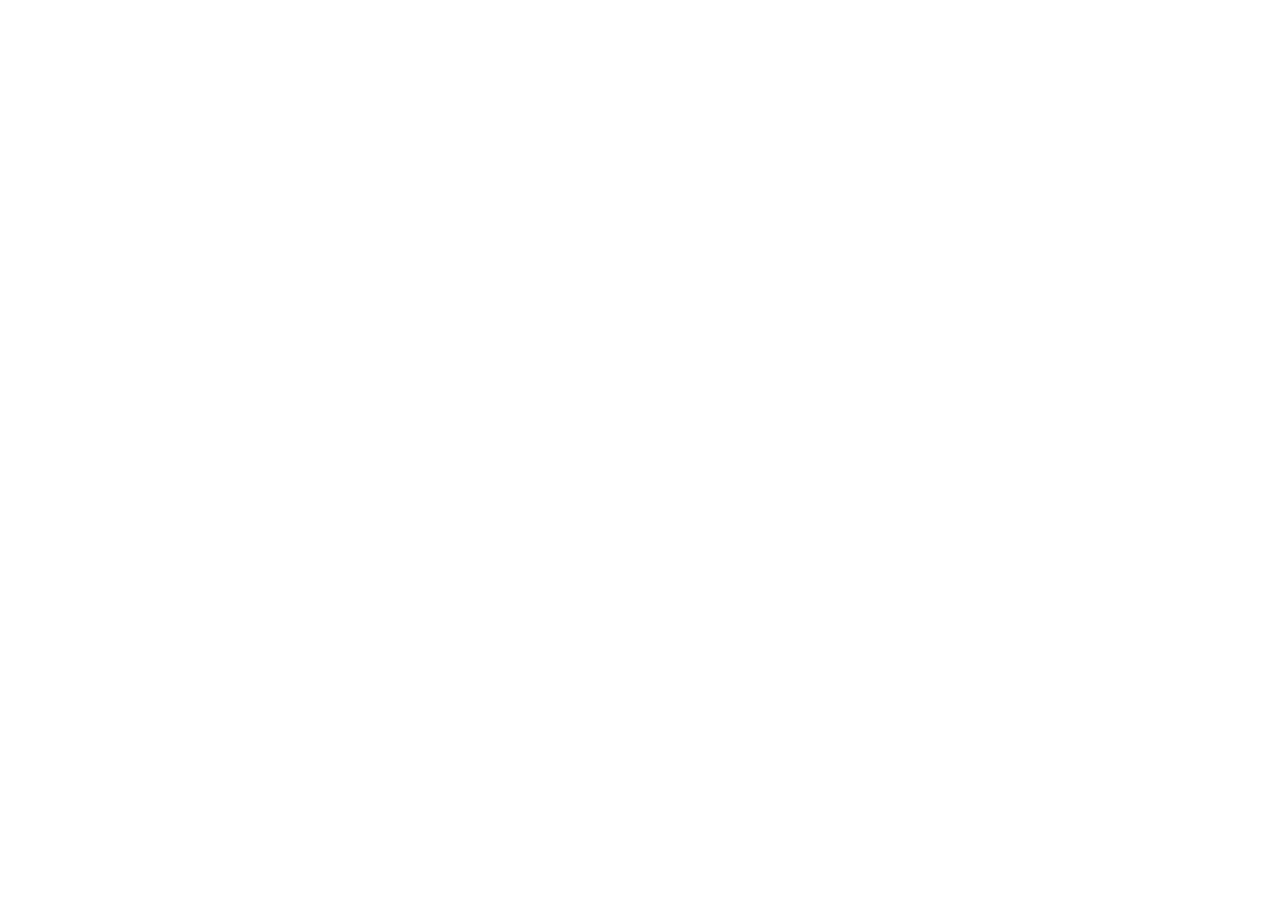
==== frontend/index.html @ e268f0a8 "feat: epistemic framework, DB models, FastAPI API, analysis engine — all tests green - EpistemicRati" ====
<!DOCTYPE html>
<html lang="en">
<head>
  <meta charset="UTF-8" />
  <meta name="viewport" content="width=device-width, initial-scale=1.0" />
  <title>TransparencyPuzzle</title>
  <link rel="stylesheet" href="styles/main.css" />
</head>
<body>
  <!--
    Root application shell.

    Mounts the following components:
      - <claim-input>      Submit a political claim for analysis.
      - <puzzle-board>     Displays the current judgment as a color-coded
                           puzzle tile grid (Green/Yellow/Red/Gray).
      - <source-panel>     Lists all evaluated sources with tier and
                           independence badges.
      - <revision-trail>   Accordion showing the full judgment history
                           for the current claim.
      - <symmetry-report>  Sidebar confirming equivalent analyses exist
                           across the political spectrum.
  -->
  <div id="app"></div>

  <script type="module" src="components/app.js"></script>
</body>
</html>
---- frontend/styles/main.css ----
/*
  Main stylesheet for TransparencyPuzzle.

  Design tokens:
    --color-verified:    #22c55e  (green)  — VERIFIED judgments
    --color-speculative: #eab308  (yellow) — SPECULATIVE judgments
    --color-debunked:    #ef4444  (red)    — DEBUNKED judgments
    --color-missing:     #6b7280  (gray)   — MISSING / withheld judgment

  Sections:
    1. CSS custom properties (design tokens)
    2. Reset and base typography
    3. Layout grid (claim input + puzzle board + sidebar)
    4. Puzzle tile component styles
    5. Rating badge styles (used in source panel and revision trail)
    6. Source panel
    7. Revision trail accordion
    8. Symmetry report sidebar
    9. Responsive breakpoints
*/
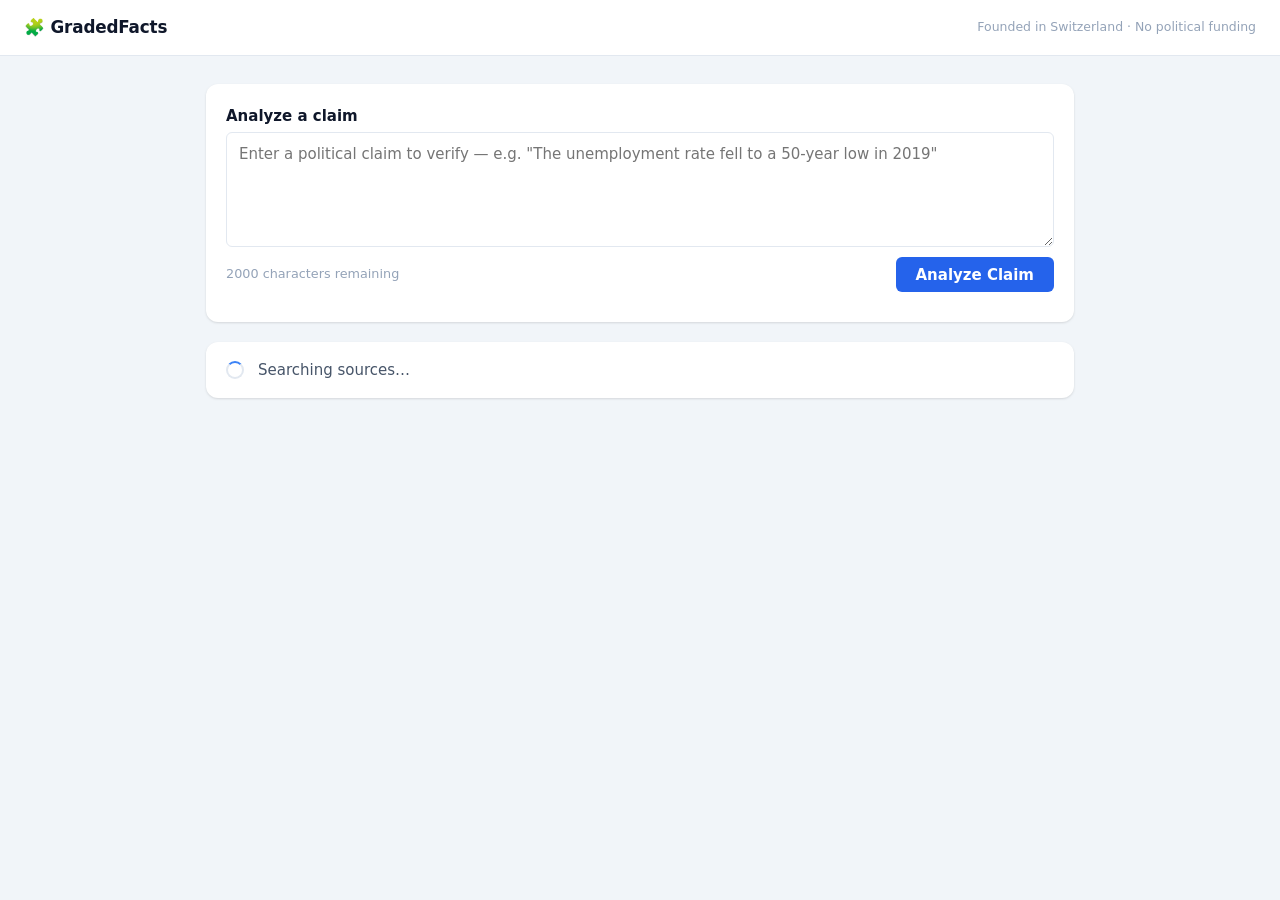
==== commit 9b08a679: "rename: TransparencyPuzzle → GradedFacts — domain gradedfacts.com registered Co-Authored-By: Claude " ====
--- a/frontend/index.html
+++ b/frontend/index.html
@@ -3,7 +3,7 @@
 <head>
   <meta charset="UTF-8" />
   <meta name="viewport" content="width=device-width, initial-scale=1.0" />
-  <title>TransparencyPuzzle</title>
+  <title>GradedFacts</title>
   <link rel="stylesheet" href="styles/main.css" />
 </head>
 <body>
--- a/frontend/styles/main.css
+++ b/frontend/styles/main.css
@@ -1,20 +1,573 @@
-/*
-  Main stylesheet for TransparencyPuzzle.
-
-  Design tokens:
-    --color-verified:    #22c55e  (green)  — VERIFIED judgments
-    --color-speculative: #eab308  (yellow) — SPECULATIVE judgments
-    --color-debunked:    #ef4444  (red)    — DEBUNKED judgments
-    --color-missing:     #6b7280  (gray)   — MISSING / withheld judgment
-
-  Sections:
-    1. CSS custom properties (design tokens)
-    2. Reset and base typography
-    3. Layout grid (claim input + puzzle board + sidebar)
-    4. Puzzle tile component styles
-    5. Rating badge styles (used in source panel and revision trail)
-    6. Source panel
-    7. Revision trail accordion
-    8. Symmetry report sidebar
-    9. Responsive breakpoints
-*/
+/* ── 1. Design tokens ────────────────────────────────────────────────────── */
+:root {
+  --color-verified:    #22c55e;
+  --color-speculative: #eab308;
+  --color-debunked:    #ef4444;
+  --color-missing:     #6b7280;
+
+  --verified-bg:    #f0fdf4;
+  --speculative-bg: #fefce8;
+  --debunked-bg:    #fef2f2;
+  --missing-bg:     #f9fafb;
+
+  --bg:      #f1f5f9;
+  --surface: #ffffff;
+  --border:  #e2e8f0;
+
+  --text:   #0f172a;
+  --text-2: #475569;
+  --text-3: #94a3b8;
+
+  --radius:    12px;
+  --radius-sm: 6px;
+  --radius-xs: 3px;
+
+  --shadow: 0 1px 3px rgba(0,0,0,.08), 0 1px 2px rgba(0,0,0,.05);
+
+  --font:      system-ui, -apple-system, BlinkMacSystemFont, 'Segoe UI', sans-serif;
+  --font-mono: ui-monospace, 'SF Mono', Menlo, Consolas, monospace;
+}
+
+/* ── 2. Reset and base typography ────────────────────────────────────────── */
+*, *::before, *::after { box-sizing: border-box; margin: 0; padding: 0; }
+
+body {
+  font-family: var(--font);
+  font-size: 15px;
+  line-height: 1.6;
+  color: var(--text);
+  background: var(--bg);
+  -webkit-font-smoothing: antialiased;
+}
+
+a { color: #2563eb; text-decoration: none; }
+a:hover { text-decoration: underline; }
+
+/* ── 3. Layout grid ──────────────────────────────────────────────────────── */
+.site-header {
+  background: var(--surface);
+  border-bottom: 1px solid var(--border);
+  padding: 0.875rem 1.5rem;
+  display: flex;
+  align-items: center;
+  justify-content: space-between;
+  gap: 1rem;
+  position: sticky;
+  top: 0;
+  z-index: 10;
+}
+.site-wordmark {
+  font-weight: 700;
+  font-size: 1.05rem;
+  letter-spacing: -0.01em;
+  color: var(--text);
+}
+.site-tagline {
+  font-size: 0.78rem;
+  color: var(--text-3);
+}
+
+.site-main {
+  max-width: 900px;
+  margin: 0 auto;
+  padding: 1.75rem 1rem 3rem;
+  display: flex;
+  flex-direction: column;
+  gap: 1.25rem;
+}
+
+.card {
+  background: var(--surface);
+  border-radius: var(--radius);
+  box-shadow: var(--shadow);
+  padding: 1.25rem;
+}
+
+/* Result area: sources + symmetry side by side */
+.result-columns {
+  display: grid;
+  grid-template-columns: 1fr 220px;
+  gap: 1.25rem;
+  align-items: start;
+}
+
+/* ── 4. Puzzle tile component styles ─────────────────────────────────────── */
+.board-header {
+  display: flex;
+  align-items: center;
+  gap: 0.875rem;
+  margin-bottom: 0.875rem;
+  flex-wrap: wrap;
+}
+.board-verdict {
+  font-size: 1.4rem;
+  font-weight: 700;
+  color: var(--text);
+}
+.board-rationale {
+  font-size: 0.875rem;
+  color: var(--text-2);
+  line-height: 1.65;
+  margin-bottom: 1rem;
+  padding-bottom: 1rem;
+  border-bottom: 1px solid var(--border);
+}
+.board-tiles-label {
+  font-size: 0.75rem;
+  font-weight: 600;
+  color: var(--text-3);
+  text-transform: uppercase;
+  letter-spacing: 0.05em;
+  margin-bottom: 0.5rem;
+}
+.board-tiles {
+  display: flex;
+  flex-wrap: wrap;
+  gap: 5px;
+}
+.puzzle-tile {
+  width: 34px;
+  height: 34px;
+  border-radius: var(--radius-xs);
+  cursor: pointer;
+  border: none;
+  transition: transform 0.1s, box-shadow 0.1s;
+}
+.puzzle-tile:hover {
+  transform: translateY(-3px);
+  box-shadow: 0 4px 10px rgba(0,0,0,.2);
+  z-index: 1;
+  position: relative;
+}
+
+.board-legend {
+  display: flex;
+  flex-wrap: wrap;
+  gap: 0.875rem;
+  margin-top: 0.75rem;
+}
+.legend-item {
+  display: flex;
+  align-items: center;
+  gap: 0.35rem;
+  font-size: 0.75rem;
+  color: var(--text-3);
+}
+.legend-swatch {
+  width: 10px;
+  height: 10px;
+  border-radius: 2px;
+  flex-shrink: 0;
+}
+
+/* ── 5. Rating badge styles ──────────────────────────────────────────────── */
+.rating-badge {
+  display: inline-flex;
+  align-items: center;
+  gap: 0.35rem;
+  padding: 0.2rem 0.6rem;
+  border-radius: 999px;
+  font-size: 0.72rem;
+  font-weight: 700;
+  letter-spacing: 0.06em;
+  text-transform: uppercase;
+  white-space: nowrap;
+}
+.rating-badge .rating-dot {
+  width: 7px;
+  height: 7px;
+  border-radius: 50%;
+  flex-shrink: 0;
+}
+
+.rating-badge.verified    { background: var(--verified-bg);    color: #15803d; }
+.rating-badge.speculative { background: var(--speculative-bg); color: #854d0e; }
+.rating-badge.debunked    { background: var(--debunked-bg);    color: #991b1b; }
+.rating-badge.missing     { background: var(--missing-bg);     color: #374151; border: 1px solid var(--border); }
+
+.rating-badge.verified    .rating-dot { background: var(--color-verified); }
+.rating-badge.speculative .rating-dot { background: var(--color-speculative); }
+.rating-badge.debunked    .rating-dot { background: var(--color-debunked); }
+.rating-badge.missing     .rating-dot { background: var(--color-missing); }
+
+.tile-verified    { background: var(--color-verified); }
+.tile-speculative { background: var(--color-speculative); }
+.tile-debunked    { background: var(--color-debunked); }
+.tile-missing     { background: var(--color-missing); opacity: 0.5; }
+
+/* ── 6. Source panel ─────────────────────────────────────────────────────── */
+.panel-heading {
+  font-size: 0.9375rem;
+  font-weight: 700;
+  margin-bottom: 0.875rem;
+  color: var(--text);
+}
+.source-list {
+  list-style: none;
+  display: flex;
+  flex-direction: column;
+  gap: 0.625rem;
+}
+.source-item {
+  border: 1px solid var(--border);
+  border-radius: var(--radius-sm);
+  padding: 0.75rem;
+  scroll-margin-top: 80px;
+  transition: border-color 0.15s, box-shadow 0.15s;
+}
+.source-item.not-independent { border-left: 3px solid var(--color-debunked); }
+.source-item.highlighted {
+  border-color: #3b82f6;
+  box-shadow: 0 0 0 3px rgba(59,130,246,.12);
+}
+
+.source-header {
+  display: flex;
+  align-items: center;
+  gap: 0.375rem;
+  flex-wrap: wrap;
+  margin-bottom: 0.5rem;
+}
+.source-domain {
+  font-size: 0.875rem;
+  font-weight: 500;
+  min-width: 0;
+  flex: 1;
+  white-space: nowrap;
+  overflow: hidden;
+  text-overflow: ellipsis;
+}
+
+.badge {
+  display: inline-block;
+  padding: 0.14rem 0.45rem;
+  border-radius: 999px;
+  font-size: 0.68rem;
+  font-weight: 600;
+  white-space: nowrap;
+}
+.badge-primary    { background: #dbeafe; color: #1e40af; }
+.badge-secondary  { background: #ede9fe; color: #5b21b6; }
+.badge-tertiary   { background: #f3f4f6; color: #374151; }
+.badge-indep      { background: var(--verified-bg);  color: #15803d; }
+.badge-not-indep  { background: var(--debunked-bg);  color: #991b1b; }
+
+.relevance-row {
+  display: flex;
+  align-items: center;
+  gap: 0.5rem;
+  margin: 0.375rem 0;
+}
+.relevance-label {
+  font-size: 0.73rem;
+  color: var(--text-3);
+  width: 56px;
+  flex-shrink: 0;
+}
+.relevance-track {
+  flex: 1;
+  height: 4px;
+  background: var(--border);
+  border-radius: 2px;
+  overflow: hidden;
+}
+.relevance-fill {
+  height: 100%;
+  border-radius: 2px;
+  background: #3b82f6;
+  transition: width 0.4s ease;
+}
+.relevance-pct {
+  font-size: 0.73rem;
+  color: var(--text-3);
+  width: 30px;
+  text-align: right;
+  flex-shrink: 0;
+}
+
+.source-excerpt {
+  font-size: 0.8125rem;
+  color: var(--text-2);
+  font-style: italic;
+  line-height: 1.5;
+  margin-top: 0.375rem;
+  display: -webkit-box;
+  -webkit-line-clamp: 3;
+  -webkit-box-orient: vertical;
+  overflow: hidden;
+}
+.affiliation-note {
+  margin-top: 0.5rem;
+  padding: 0.4rem 0.625rem;
+  background: var(--debunked-bg);
+  border-left: 3px solid var(--color-debunked);
+  border-radius: 0 var(--radius-xs) var(--radius-xs) 0;
+  font-size: 0.775rem;
+  color: #991b1b;
+  line-height: 1.45;
+}
+
+/* ── 7. Revision trail accordion ─────────────────────────────────────────── */
+.judgment-list {
+  list-style: none;
+  display: flex;
+  flex-direction: column;
+  gap: 0.5rem;
+}
+.judgment-entry { border: 1px solid var(--border); border-radius: var(--radius-sm); overflow: hidden; }
+
+.judgment-summary {
+  display: flex;
+  align-items: center;
+  gap: 0.625rem;
+  flex-wrap: wrap;
+  padding: 0.625rem 0.875rem;
+  cursor: pointer;
+  user-select: none;
+  background: var(--surface);
+  list-style: none;
+}
+.judgment-summary:hover { background: var(--bg); }
+.judgment-summary::-webkit-details-marker { display: none; }
+
+.judgment-timestamp {
+  margin-left: auto;
+  font-size: 0.775rem;
+  color: var(--text-3);
+  font-family: var(--font-mono);
+  white-space: nowrap;
+}
+.judgment-current-tag {
+  font-size: 0.68rem;
+  font-weight: 600;
+  padding: 0.1rem 0.4rem;
+  border-radius: 999px;
+  background: #dbeafe;
+  color: #1e40af;
+}
+
+.judgment-body {
+  padding: 0.875rem;
+  border-top: 1px solid var(--border);
+  background: #fafafa;
+}
+.judgment-rationale {
+  font-size: 0.875rem;
+  color: var(--text-2);
+  line-height: 1.65;
+}
+.judgment-analyst {
+  margin-top: 0.5rem;
+  font-size: 0.75rem;
+  color: var(--text-3);
+  font-family: var(--font-mono);
+}
+.judgment-trigger {
+  margin-top: 0.625rem;
+  padding: 0.5rem 0.625rem;
+  background: #fffbeb;
+  border-left: 3px solid var(--color-speculative);
+  border-radius: 0 var(--radius-xs) var(--radius-xs) 0;
+  font-size: 0.8125rem;
+  color: #78350f;
+  line-height: 1.5;
+}
+.judgment-trigger-label {
+  font-weight: 600;
+  display: block;
+  margin-bottom: 0.2rem;
+}
+
+/* ── 8. Symmetry report sidebar ──────────────────────────────────────────── */
+.symmetry-banner {
+  display: flex;
+  align-items: flex-start;
+  gap: 0.5rem;
+  padding: 0.625rem 0.75rem;
+  border-radius: var(--radius-sm);
+  font-size: 0.8125rem;
+  line-height: 1.45;
+}
+.symmetry-banner.pending {
+  background: #fffbeb;
+  border: 1px solid #fcd34d;
+  color: #92400e;
+}
+.symmetry-banner.confirmed {
+  background: var(--verified-bg);
+  border: 1px solid #86efac;
+  color: #15803d;
+}
+.symmetry-icon { font-size: 1rem; flex-shrink: 0; }
+
+/* Claim input extras */
+.claim-form { display: flex; flex-direction: column; gap: 0.625rem; }
+.claim-form-heading { font-size: 0.9375rem; font-weight: 700; margin-bottom: 0.25rem; }
+
+.claim-textarea {
+  width: 100%;
+  min-height: 90px;
+  padding: 0.625rem 0.75rem;
+  font-family: var(--font);
+  font-size: 0.9375rem;
+  line-height: 1.55;
+  color: var(--text);
+  border: 1.5px solid var(--border);
+  border-radius: var(--radius-sm);
+  resize: vertical;
+  transition: border-color 0.15s;
+}
+.claim-textarea:focus {
+  outline: none;
+  border-color: #3b82f6;
+  box-shadow: 0 0 0 3px rgba(59,130,246,.12);
+}
+.claim-textarea:disabled { opacity: 0.6; cursor: not-allowed; }
+
+.form-footer {
+  display: flex;
+  align-items: center;
+  justify-content: space-between;
+  gap: 1rem;
+  flex-wrap: wrap;
+}
+.char-count { font-size: 0.8rem; color: var(--text-3); }
+.char-count.near  { color: var(--color-speculative); }
+.char-count.limit { color: var(--color-debunked); }
+
+.btn {
+  display: inline-flex;
+  align-items: center;
+  justify-content: center;
+  gap: 0.5rem;
+  padding: 0.55rem 1.25rem;
+  font-family: var(--font);
+  font-size: 0.9375rem;
+  font-weight: 600;
+  border: none;
+  border-radius: var(--radius-sm);
+  cursor: pointer;
+  transition: background 0.15s;
+}
+.btn-primary { background: #2563eb; color: #fff; }
+.btn-primary:hover:not(:disabled) { background: #1d4ed8; }
+.btn-primary:disabled { opacity: 0.6; cursor: not-allowed; }
+
+.error-banner {
+  display: flex;
+  align-items: flex-start;
+  gap: 0.625rem;
+  padding: 0.75rem 0.875rem;
+  background: var(--debunked-bg);
+  border: 1px solid #fca5a5;
+  border-radius: var(--radius-sm);
+  font-size: 0.875rem;
+  color: #991b1b;
+  line-height: 1.45;
+}
+.error-code {
+  font-family: var(--font-mono);
+  font-size: 0.72rem;
+  background: rgba(0,0,0,.06);
+  padding: 0.1rem 0.3rem;
+  border-radius: 3px;
+  white-space: nowrap;
+  flex-shrink: 0;
+  margin-top: 0.1rem;
+}
+
+.loading-section {
+  display: flex;
+  align-items: center;
+  gap: 0.875rem;
+  padding: 1rem 1.25rem;
+  background: var(--surface);
+  border-radius: var(--radius);
+  box-shadow: var(--shadow);
+  font-size: 0.9375rem;
+  color: var(--text-2);
+}
+.spinner {
+  width: 18px;
+  height: 18px;
+  border: 2.5px solid var(--border);
+  border-top-color: #3b82f6;
+  border-radius: 50%;
+  animation: spin 0.75s linear infinite;
+  flex-shrink: 0;
+}
+@keyframes spin { to { transform: rotate(360deg); } }
+
+/* ── 9. Footer ───────────────────────────────────────────────────────────── */
+.site-footer {
+  border-top: 1px solid var(--border);
+  padding: 0.875rem 1.5rem;
+  display: flex;
+  justify-content: space-between;
+  flex-wrap: wrap;
+  gap: 0.375rem 1.5rem;
+  font-size: 0.75rem;
+  color: var(--text-3);
+}
+
+/* ── 10. Trust block ─────────────────────────────────────────────────────── */
+.trust-block {
+  background: var(--surface);
+  border: 1px solid var(--border);
+  border-radius: var(--radius);
+  padding: 1rem 1.25rem;
+  display: flex;
+  flex-direction: column;
+  gap: 0.625rem;
+}
+.trust-signal {
+  font-size: 0.8rem;
+  font-weight: 600;
+  color: var(--text-2);
+  letter-spacing: 0.01em;
+  margin: 0;
+}
+.framework-list {
+  list-style: none;
+  margin: 0;
+  padding: 0;
+  display: grid;
+  grid-template-columns: repeat(2, 1fr);
+  gap: 0.3rem 1.5rem;
+  font-size: 0.8125rem;
+  color: var(--text-2);
+}
+.framework-list li {
+  display: flex;
+  align-items: baseline;
+  gap: 0.375rem;
+}
+.status-dot {
+  display: inline-block;
+  width: 8px;
+  height: 8px;
+  border-radius: 50%;
+  flex-shrink: 0;
+  position: relative;
+  top: 0.5px;
+}
+.status-dot.verified    { background: #16a34a; }
+.status-dot.speculative { background: #ca8a04; }
+.status-dot.debunked    { background: #dc2626; }
+.status-dot.missing     { background: #9ca3af; }
+.claims-counter {
+  font-size: 0.775rem;
+  color: var(--text-3);
+  margin: 0;
+  padding-top: 0.25rem;
+  border-top: 1px solid var(--border);
+}
+
+/* ── 11. Responsive breakpoints ──────────────────────────────────────────── */
+@media (max-width: 660px) {
+  .result-columns { grid-template-columns: 1fr; }
+  .site-tagline { display: none; }
+  .board-verdict { font-size: 1.15rem; }
+  .framework-list { grid-template-columns: 1fr; }
+  .site-footer { flex-direction: column; gap: 0.25rem; }
+}
